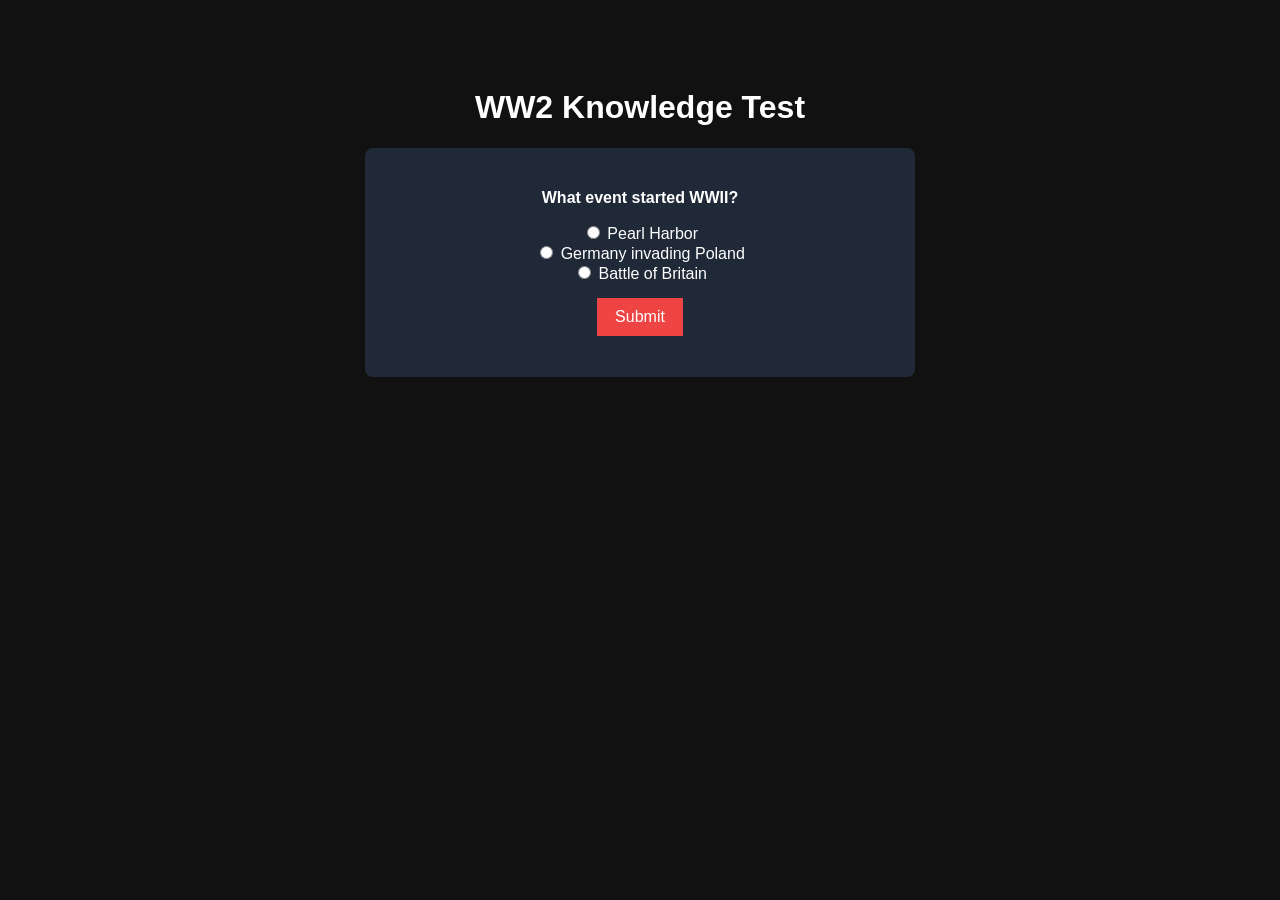
==== quiz.html @ 6c291234 "Create quiz.html" ====
<!DOCTYPE html>
<html lang="en">
<head>
<meta charset="UTF-8">
<title>WW2 Test</title>

<style>

body{
font-family:Arial;
background:#111;
color:white;
text-align:center;
padding-top:60px;
}

.quiz{
background:#1f2937;
padding:25px;
margin:auto;
max-width:500px;
border-radius:8px;
}

button{
margin-top:15px;
padding:10px 18px;
background:#ef4444;
border:none;
color:white;
font-size:16px;
cursor:pointer;
}

#jumpscare{
position:fixed;
top:0;
left:0;
width:100%;
height:100%;
background:black;
display:none;
justify-content:center;
align-items:center;
z-index:9999;
}

#jumpscare img{
width:100%;
height:100%;
object-fit:cover;
}

</style>
</head>

<body>

<h1>WW2 Knowledge Test</h1>

<div class="quiz">

<p><b>What event started WWII?</b></p>

<label><input type="radio" name="q1"> Pearl Harbor</label><br>
<label><input type="radio" name="q1"> Germany invading Poland</label><br>
<label><input type="radio" name="q1"> Battle of Britain</label>

<br>

<button onclick="check()">Submit</button>

<p id="result"></p>

</div>

<div id="jumpscare">
<img src="scare.jpg">
<audio id="scream" src="scream.mp3"></audio>
</div>

<script>

function check(){

let q=document.getElementsByName("q1");

if(q[1].checked){

document.getElementById("result").innerHTML="Correct!";

}else{

triggerJumpscare();

}

}

function triggerJumpscare(){

let scare=document.getElementById("jumpscare");

scare.style.display="flex";

let sound=document.getElementById("scream");

sound.play();

}

</script>

</body>
</html>
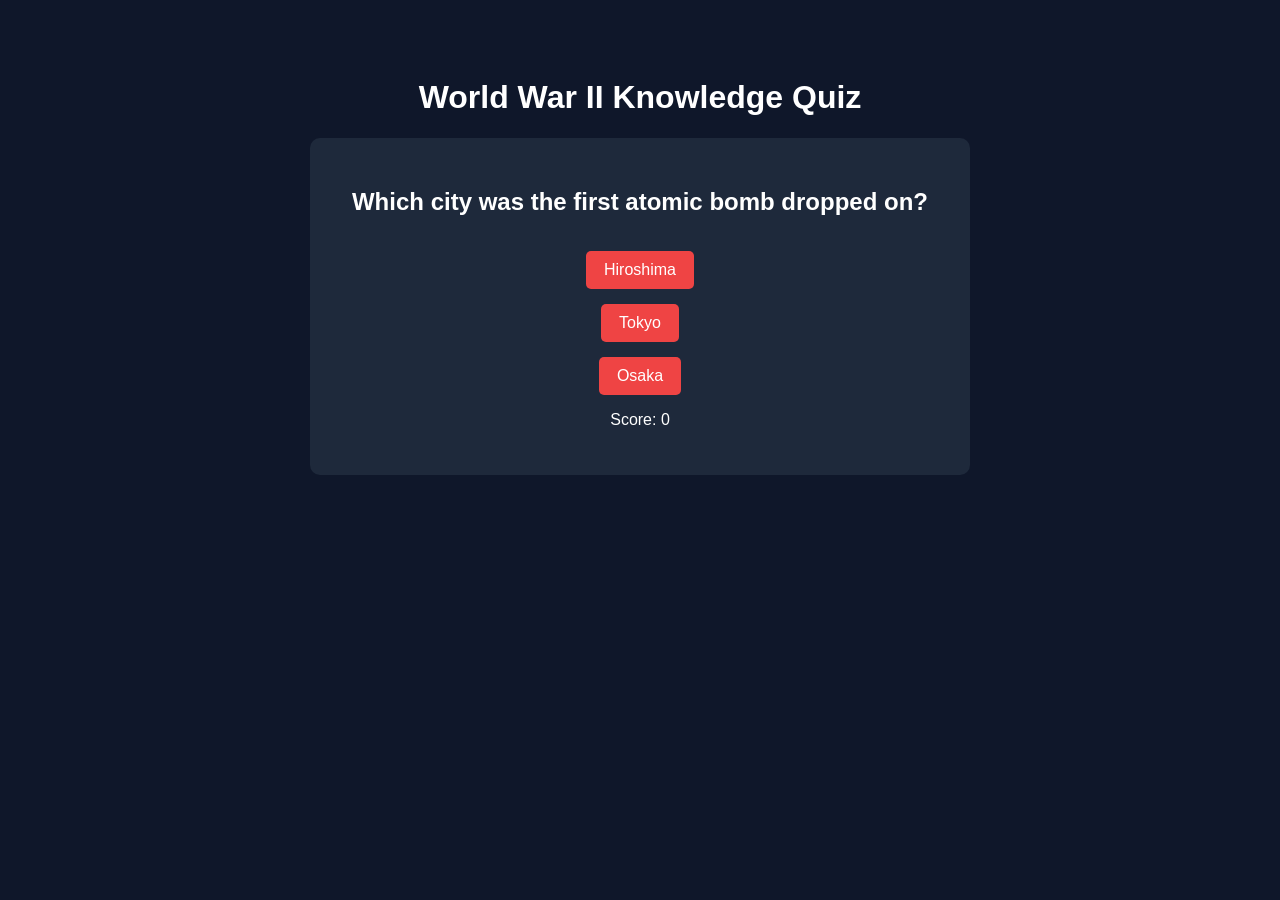
==== commit eedabc01: "Update quiz.html" ====
--- a/quiz.html
+++ b/quiz.html
@@ -1,34 +1,35 @@
 <!DOCTYPE html>
-<html lang="en">
+<html>
 <head>
-<meta charset="UTF-8">
-<title>WW2 Test</title>
+
+<title>WW2 Quiz</title>
 
 <style>
 
 body{
 font-family:Arial;
-background:#111;
+background:#0f172a;
 color:white;
 text-align:center;
-padding-top:60px;
+padding-top:50px;
 }
 
-.quiz{
-background:#1f2937;
-padding:25px;
+.quizBox{
+background:#1e293b;
+padding:30px;
+max-width:600px;
 margin:auto;
-max-width:500px;
-border-radius:8px;
+border-radius:10px;
 }
 
 button{
+padding:10px 18px;
 margin-top:15px;
-padding:10px 18px;
 background:#ef4444;
 border:none;
 color:white;
 font-size:16px;
+border-radius:5px;
 cursor:pointer;
 }
 
@@ -42,7 +43,7 @@
 display:none;
 justify-content:center;
 align-items:center;
-z-index:9999;
+z-index:999;
 }
 
 #jumpscare img{
@@ -52,62 +53,139 @@
 }
 
 </style>
+
 </head>
 
 <body>
 
-<h1>WW2 Knowledge Test</h1>
+<h1>World War II Knowledge Quiz</h1>
 
-<div class="quiz">
+<div class="quizBox">
 
-<p><b>What event started WWII?</b></p>
+<h2 id="question"></h2>
 
-<label><input type="radio" name="q1"> Pearl Harbor</label><br>
-<label><input type="radio" name="q1"> Germany invading Poland</label><br>
-<label><input type="radio" name="q1"> Battle of Britain</label>
+<div id="answers"></div>
 
-<br>
-
-<button onclick="check()">Submit</button>
-
-<p id="result"></p>
+<p id="score"></p>
 
 </div>
 
 <div id="jumpscare">
+
 <img src="scare.jpg">
 <audio id="scream" src="scream.mp3"></audio>
+
 </div>
 
 <script>
 
-function check(){
+let score=0;
 
-let q=document.getElementsByName("q1");
+let questions=[
 
-if(q[1].checked){
+{
+q:"What event started WWII?",
+a:["Pearl Harbor","Germany invading Poland","Battle of Britain"],
+correct:1
+},
 
-document.getElementById("result").innerHTML="Correct!";
+{
+q:"Which battle was the turning point on the Eastern Front?",
+a:["Stalingrad","Dunkirk","Midway"],
+correct:0
+},
+
+{
+q:"Which country was led by Adolf Hitler?",
+a:["Germany","Italy","Japan"],
+correct:0
+},
+
+{
+q:"What strategy did the US use in the Pacific?",
+a:["Island hopping","Trench warfare","Blitzkrieg"],
+correct:0
+},
+
+{
+q:"Where did D-Day occur?",
+a:["Normandy","Italy","Belgium"],
+correct:0
+},
+
+{
+q:"Which city was the first atomic bomb dropped on?",
+a:["Hiroshima","Tokyo","Osaka"],
+correct:0
+},
+
+{
+q:"Who led Germany during WWII?",
+a:["Hitler","Stalin","Churchill"],
+correct:0
+},
+
+{
+q:"Which front had the most casualties?",
+a:["Eastern Front","Pacific Front","Western Front"],
+correct:0
+},
+
+{
+q:"Which alliance included Germany, Italy and Japan?",
+a:["Axis Powers","Allied Powers","Triple Alliance"],
+correct:0
+}
+
+];
+
+let current=Math.floor(Math.random()*questions.length);
+
+function loadQuestion(){
+
+let q=questions[current];
+
+document.getElementById("question").innerText=q.q;
+
+let html="";
+
+q.a.forEach((choice,i)=>{
+
+html+=`<button onclick="answer(${i})">${choice}</button><br>`;
+
+});
+
+document.getElementById("answers").innerHTML=html;
+
+document.getElementById("score").innerText="Score: "+score;
+
+}
+
+function answer(choice){
+
+let q=questions[current];
+
+if(choice===q.correct){
+
+score++;
+
+current=Math.floor(Math.random()*questions.length);
+
+loadQuestion();
 
 }else{
 
-triggerJumpscare();
+let scare=document.getElementById("jumpscare");
+
+scare.style.display="flex";
+
+document.getElementById("scream").play();
 
 }
 
 }
 
-function triggerJumpscare(){
-
-let scare=document.getElementById("jumpscare");
-
-scare.style.display="flex";
-
-let sound=document.getElementById("scream");
-
-sound.play();
-
-}
+loadQuestion();
 
 </script>
 
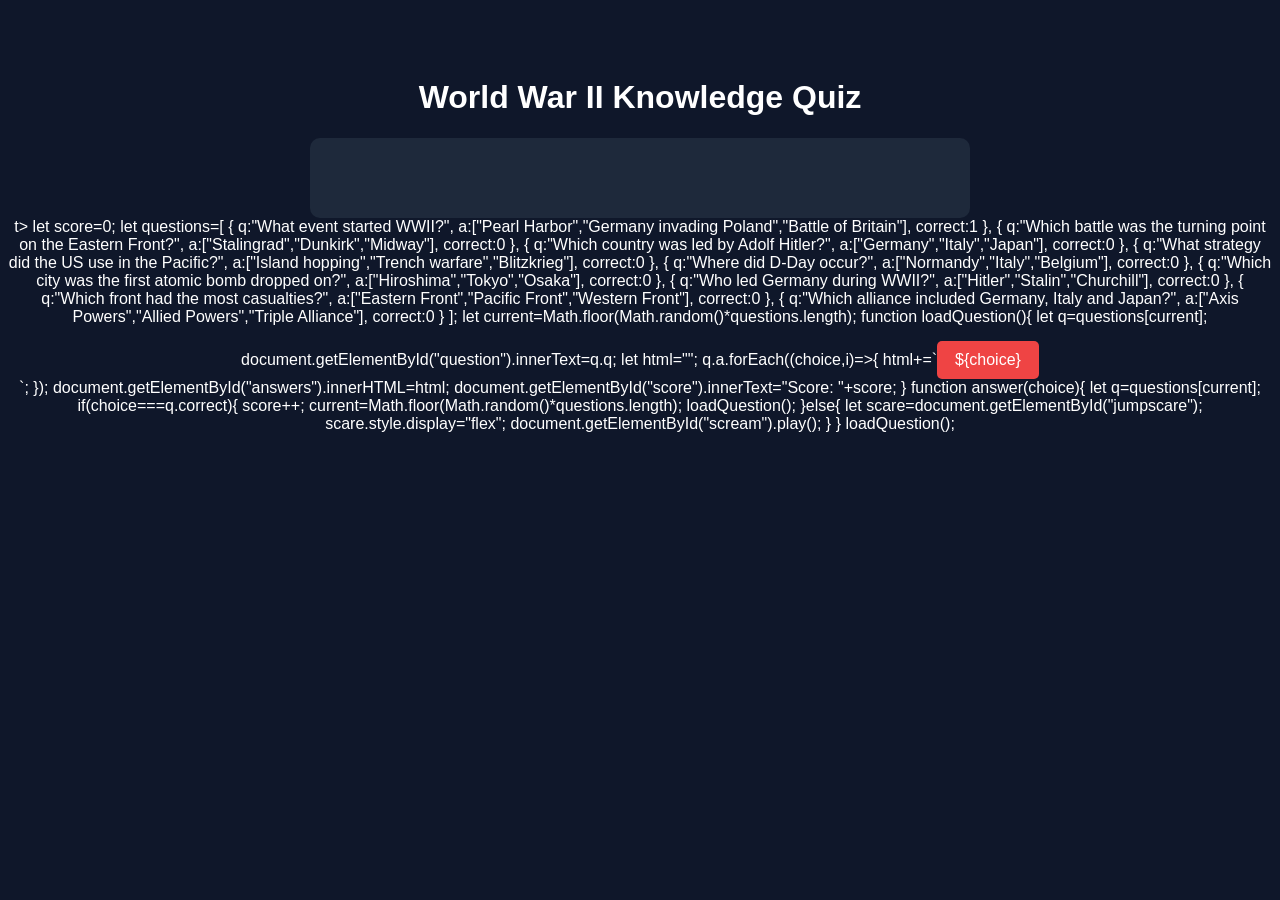
==== commit d87ce358: "Update quiz.html" ====
--- a/quiz.html
+++ b/quiz.html
@@ -72,12 +72,13 @@
 
 <div id="jumpscare">
 
-<img src="scare.jpg">
-<audio id="scream" src="scream.mp3"></audio>
+<img id="scaryFace" src="scare.jpg">
 
-</div>
+<audio id="scream" preload="auto">
+<source src="scream.mp3" type="audio/mpeg">
+</audio>
 
-<script>
+</div>t>
 
 let score=0;
 
